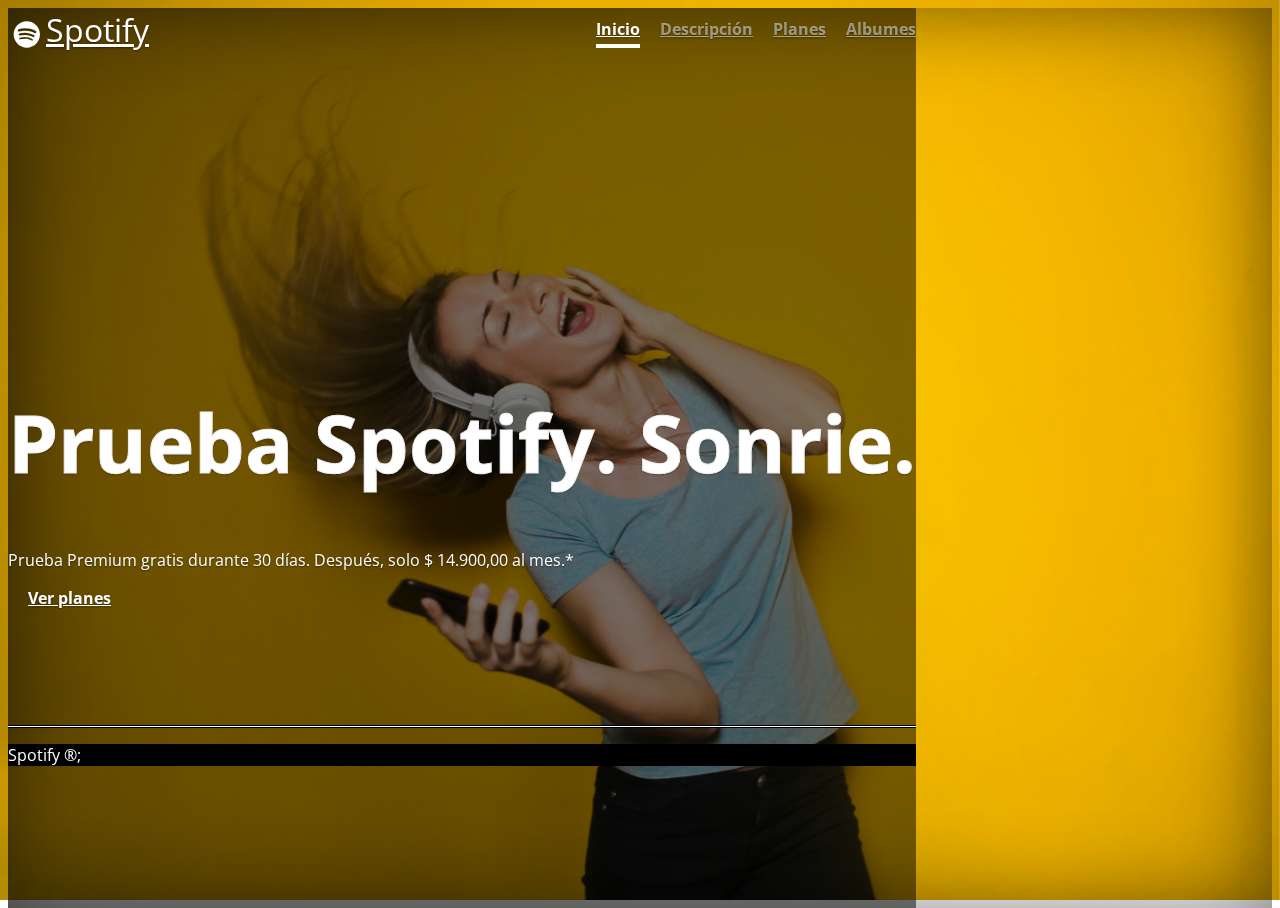
==== index.html @ 93363d83 "Terminado header. Agregados archivos popper y jquery." ====
<html lang="en">

<head>
  <meta charset="utf-8">
  <meta name="viewport" content="width=device-width, initial-scale=1, shrink-to-fit=no">
  <meta name="description" content="">
  <meta name="author" content="">
  <link rel="icon" href="favicon.png">

  <title>Cover Template for Bootstrap</title>

  <!-- Bootstrap core CSS -->
  <link href="/css/bootstrap.min.css" rel="stylesheet">

  <!-- Custom styles for this template -->
  <link href="/css/free.css" rel="stylesheet">
</head>

<body class="text-center">
  <div class="cover-image"></div>
  <div class="container-fluid d-flex w-100 h-100 p-0 mx-auto flex-column bg-blackish">
    <header class=" container masthead mb-auto">
      <div class="inner">
        <a class="navbar-brand float-left" href="#home">
          <span class="masthead-brand"></span> Spotify
        </a>
        <nav class="nav nav-masthead justify-content-center">
          <a class="nav-link active" href="#home">Inicio</a>
          <a class="nav-link" href="#desc">Descripción</a>
          <a class="nav-link" href="#plans">Planes</a>
          <a class="nav-link" href="#albums">Albumes</a>
        </nav>
      </div>
    </header>

    <main role="main">
      <section id="home" class="inner cover">
        <h1 class="cover-heading">Prueba Spotify. Sonrie.</h1>
        <p class="lead">Prueba Premium gratis durante 30 días. Después, solo $ 14.900,00 al mes.* </p>
        <p class="lead">
          <a href="#plans" class="btn btn-lg btn-success">Ver planes</a>
        </p>
      </section>
      <section class="bg-black"></section>
      <section class="bg-white"></section>
      <section class="bg-black"></section>
    </main>

    <footer class="mastfoot mt-auto">
      <div class="inner">
        <p>Spotify &reg;;</div>
    </footer>
  </div>


  <!-- Bootstrap core JavaScript
  ================================================== -->
  <!-- Placed at the end of the document so the pages load faster -->
  <script src="https://code.jquery.com/jquery-3.3.1.slim.min.js" integrity="sha384-q8i/X+965DzO0rT7abK41JStQIAqVgRVzpbzo5smXKp4YfRvH+8abtTE1Pi6jizo"
    crossorigin="anonymous"></script>
  <script>
    window.jQuery || document.write('<script src="js/jquery-slim.min.js"><\/script>')
  </script>
  <script src="js/popper.min.js"></script>
  <script src="js/bootstrap.min.js"></script>


</body>

</html>
---- css/free.css ----
@import url('https://fonts.googleapis.com/css?family=Open+Sans');
/*
 * Globals
 */

/* Links */

a,
a:focus,
a:hover {
  color: #fff;
}

/* Custom default button */

.btn {
  border-radius: 2rem;
}

.cover-image {
  position: fixed;
  width: 100%;
  height: 100%;
  top: 0;
  left: 0;
  background-image: url(../img/cover.jpg);
  background-size: cover;
  z-index: -1;
}

/*
 * Base structure
 */

html,
body {
  height: 100%;
  font-family: 'Open Sans', Arial, Helvetica, sans-serif;
}

body {
  display: -ms-flexbox;
  display: flex;
  color: #fff;
  text-shadow: 0 .05rem .1rem rgba(0, 0, 0, .5);
  box-shadow: inset 0 0 5rem rgba(0, 0, 0, .5);
}

.bg-blackish {
  background-color: rgba(0, 0, 0, 0.5);
}

.bg-black {
  background-color: #000;
  min-height: 1px;
  padding: 0;
}

.bg-white {
  background-color: #fff;
  min-height: 1px;
  padding: 0;
}

/*
 * Header
 */

.masthead {
  margin-bottom: 2rem;
}

.navbar-brand {
  font-size: 2rem;
}

.masthead-brand {
  margin: 13px 5px;
  width: 28px;
  height: 27px;
  background-image: url('data:image/svg+xml;charset=utf-8,%3Csvg%20id%3D%22Layer_1%22%20style%3D%22enable-background%3Anew%200%200%20566.93%20170.04%22%20xmlns%3D%22http%3A//www.w3.org/2000/svg%22%20xml%3Aspace%3D%22preserve%22%20viewBox%3D%220%200%20566.93%20170.04%22%20version%3D%221.1%22%20y%3D%220px%22%20x%3D%220px%22%20xmlns%3Axlink%3D%22http%3A//www.w3.org/1999/xlink%22%20width%3D%22567%22%20height%3D%22171%22%20fill%3D%22%23FFF%22%3E%3Cpath%20d%3D%22m87.996%201.277c-46.249%200-83.743%2037.493-83.743%2083.742%200%2046.254%2037.494%2083.745%2083.743%2083.745%2046.251%200%2083.743-37.491%2083.743-83.745%200-46.246-37.49-83.738-83.744-83.738zm38.404%20120.78c-1.504%202.467-4.718%203.24-7.177%201.737-19.665-12.019-44.417-14.734-73.567-8.075-2.809%200.644-5.609-1.117-6.249-3.925-0.643-2.809%201.11-5.609%203.926-6.249%2031.9-7.293%2059.263-4.154%2081.336%209.334%202.46%201.51%203.24%204.72%201.73%207.18zm10.25-22.799c-1.894%203.073-5.912%204.037-8.981%202.15-22.505-13.834-56.822-17.841-83.447-9.759-3.453%201.043-7.1-0.903-8.148-4.35-1.04-3.453%200.907-7.093%204.354-8.143%2030.413-9.228%2068.221-4.758%2094.071%2011.127%203.07%201.89%204.04%205.91%202.15%208.976zm0.88-23.744c-26.994-16.031-71.52-17.505-97.289-9.684-4.138%201.255-8.514-1.081-9.768-5.219-1.254-4.14%201.08-8.513%205.221-9.771%2029.581-8.98%2078.756-7.245%20109.83%2011.202%203.722%202.209%204.943%207.016%202.737%2010.733-2.2%203.722-7.02%204.949-10.73%202.739z%22/%3E%3Cpath%20d%3D%22m232.09%2078.586c-14.459-3.448-17.033-5.868-17.033-10.953%200-4.804%204.523-8.037%2011.249-8.037%206.52%200%2012.985%202.455%2019.763%207.509%200.205%200.153%200.462%200.214%200.715%200.174%200.253-0.038%200.477-0.177%200.625-0.386l7.06-9.952c0.29-0.41%200.211-0.975-0.18-1.288-8.067-6.473-17.151-9.62-27.769-9.62-15.612%200-26.517%209.369-26.517%2022.774%200%2014.375%209.407%2019.465%2025.663%2023.394%2013.836%203.187%2016.171%205.857%2016.171%2010.63%200%205.289-4.722%208.577-12.321%208.577-8.44%200-15.324-2.843-23.025-9.512-0.191-0.165-0.453-0.24-0.695-0.226-0.255%200.021-0.488%200.139-0.65%200.334l-7.916%209.421c-0.332%200.391-0.29%200.975%200.094%201.313%208.96%207.999%2019.98%2012.224%2031.872%2012.224%2016.823%200%2027.694-9.192%2027.694-23.419%200.03-12.01-7.16-18.66-24.77-22.944z%22/%3E%3Cpath%20d%3D%22m294.95%2064.326c-7.292%200-13.273%202.872-18.205%208.757v-6.624c0-0.523-0.424-0.949-0.946-0.949h-12.947c-0.523%200-0.946%200.426-0.946%200.949v73.602c0%200.523%200.423%200.949%200.946%200.949h12.947c0.522%200%200.946-0.426%200.946-0.949v-23.233c4.933%205.536%2010.915%208.241%2018.205%208.241%2013.549%200%2027.265-10.43%2027.265-30.368%200.02-19.943-13.7-30.376-27.25-30.376zm12.21%2030.375c0%2010.153-6.254%2017.238-15.209%2017.238-8.853%200-15.531-7.407-15.531-17.238%200-9.83%206.678-17.238%2015.531-17.238%208.81-0.001%2015.21%207.247%2015.21%2017.237z%22/%3E%3Cpath%20d%3D%22m357.37%2064.326c-17.449%200-31.119%2013.436-31.119%2030.592%200%2016.969%2013.576%2030.264%2030.905%2030.264%2017.511%200%2031.223-13.391%2031.223-30.481%200-17.031-13.62-30.373-31.01-30.373zm0%2047.714c-9.281%200-16.278-7.457-16.278-17.344%200-9.929%206.755-17.134%2016.064-17.134%209.341%200%2016.385%207.457%2016.385%2017.351%200%209.927-6.8%2017.127-16.17%2017.127z%22/%3E%3Cpath%20d%3D%22m425.64%2065.51h-14.247v-14.566c0-0.522-0.422-0.948-0.945-0.948h-12.945c-0.524%200-0.949%200.426-0.949%200.948v14.566h-6.225c-0.521%200-0.943%200.426-0.943%200.949v11.127c0%200.522%200.422%200.949%200.943%200.949h6.225v28.791c0%2011.635%205.791%2017.534%2017.212%2017.534%204.644%200%208.497-0.959%2012.128-3.018%200.295-0.165%200.478-0.483%200.478-0.821v-10.596c0-0.327-0.17-0.636-0.45-0.807-0.282-0.177-0.633-0.186-0.922-0.043-2.494%201.255-4.905%201.834-7.6%201.834-4.154%200-6.007-1.886-6.007-6.113v-26.756h14.247c0.523%200%200.944-0.426%200.944-0.949v-11.126c0.02-0.523-0.4-0.949-0.93-0.949z%22/%3E%3Cpath%20d%3D%22m475.28%2065.567v-1.789c0-5.263%202.018-7.61%206.544-7.61%202.699%200%204.867%200.536%207.295%201.346%200.299%200.094%200.611%200.047%200.854-0.132%200.25-0.179%200.391-0.466%200.391-0.77v-10.91c0-0.417-0.268-0.786-0.67-0.909-2.565-0.763-5.847-1.546-10.761-1.546-11.958%200-18.279%206.734-18.279%2019.467v2.74h-6.22c-0.522%200-0.95%200.426-0.95%200.948v11.184c0%200.522%200.428%200.949%200.95%200.949h6.22v44.409c0%200.523%200.422%200.949%200.944%200.949h12.947c0.523%200%200.949-0.426%200.949-0.949v-44.406h12.088l18.517%2044.398c-2.102%204.665-4.169%205.593-6.991%205.593-2.281%200-4.683-0.681-7.139-2.025-0.231-0.127-0.505-0.148-0.754-0.071-0.247%200.087-0.455%200.271-0.56%200.511l-4.388%209.627c-0.209%200.455-0.03%200.989%200.408%201.225%204.581%202.481%208.716%203.54%2013.827%203.54%209.56%200%2014.844-4.453%2019.502-16.433l22.461-58.04c0.113-0.292%200.079-0.622-0.1-0.881-0.178-0.257-0.465-0.412-0.779-0.412h-13.478c-0.404%200-0.765%200.257-0.897%200.636l-13.807%2039.438-15.123-39.464c-0.138-0.367-0.492-0.61-0.884-0.61h-22.12z%22/%3E%3Cpath%20d%3D%22m446.5%2065.51h-12.947c-0.523%200-0.949%200.426-0.949%200.949v56.485c0%200.523%200.426%200.949%200.949%200.949h12.947c0.522%200%200.949-0.426%200.949-0.949v-56.481c0-0.523-0.42-0.949-0.95-0.949z%22/%3E%3Cpath%20d%3D%22m440.1%2039.791c-5.129%200-9.291%204.152-9.291%209.281%200%205.132%204.163%209.289%209.291%209.289%205.127%200%209.285-4.157%209.285-9.289%200-5.128-4.16-9.281-9.28-9.281z%22/%3E%3Cpath%20d%3D%22m553.52%2083.671c-5.124%200-9.111-4.115-9.111-9.112s4.039-9.159%209.159-9.159c5.124%200%209.111%204.114%209.111%209.107%200%204.997-4.04%209.164-9.16%209.164zm0.05-17.365c-4.667%200-8.198%203.71-8.198%208.253%200%204.541%203.506%208.201%208.151%208.201%204.666%200%208.201-3.707%208.201-8.253%200-4.541-3.51-8.201-8.15-8.201zm2.02%209.138l2.577%203.608h-2.173l-2.32-3.31h-1.995v3.31h-1.819v-9.564h4.265c2.222%200%203.683%201.137%203.683%203.051%200.01%201.568-0.9%202.526-2.21%202.905zm-1.54-4.315h-2.372v3.025h2.372c1.184%200%201.891-0.579%201.891-1.514%200-0.984-0.71-1.511-1.89-1.511z%22/%3E%3C/svg%3E');
  background-repeat: no-repeat;
  background-size: 100% 100%;
  font: 0/0 a;
  color: transparent;
  text-shadow: none;
  background-color: transparent;
  border: 0;
  background-size: 89px 27px;
  float: left;
}

.nav-masthead {
  padding: 10px 0;
}

.nav-masthead .nav-link {
  padding: .25rem 0;
  font-weight: 700;
  color: rgba(255, 255, 255, .5);
  background-color: transparent;
  border-bottom: .25rem solid transparent;
}

.nav-masthead .nav-link:hover,
.nav-masthead .nav-link:focus {
  border-bottom-color: rgba(255, 255, 255, .25);
}

.nav-masthead .nav-link+.nav-link {
  margin-left: 1rem;
}

.nav-masthead .active {
  color: #fff;
  border-bottom-color: #fff;
}

@media (min-width: 48em) {
  .masthead-brand {
    float: left;
  }
  .nav-masthead {
    float: right;
  }
}

/*
 * Cover
 */

.cover {
  padding: 250px 0 100px;
}

.cover .btn-lg {
  padding: .75rem 1.25rem;
  font-weight: 700;
}

#home h1.cover-heading {
  font-size: 5rem;
  -webkit-text-stroke-width: 1px;
  -webkit-text-stroke-color: #eee;
}

/*
 * Footer
 */

.mastfoot {
  background-color: #000;
}
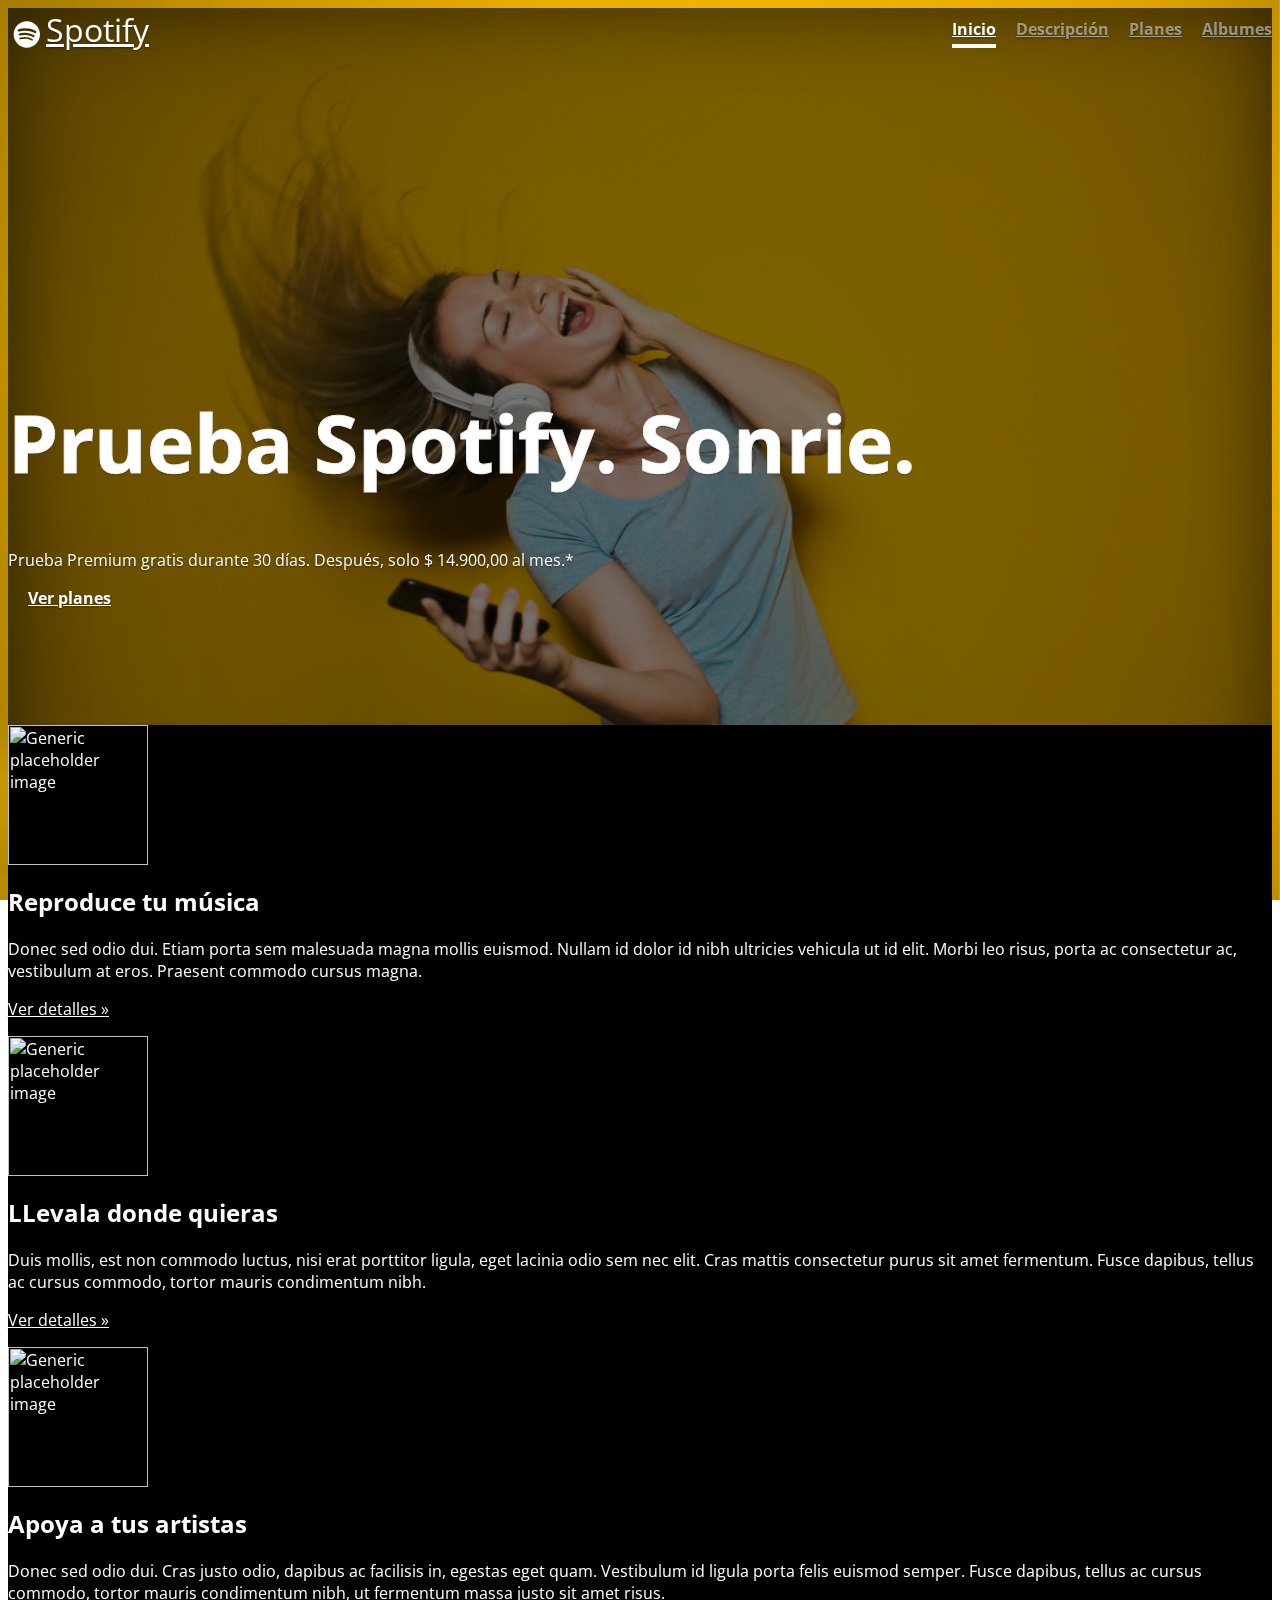
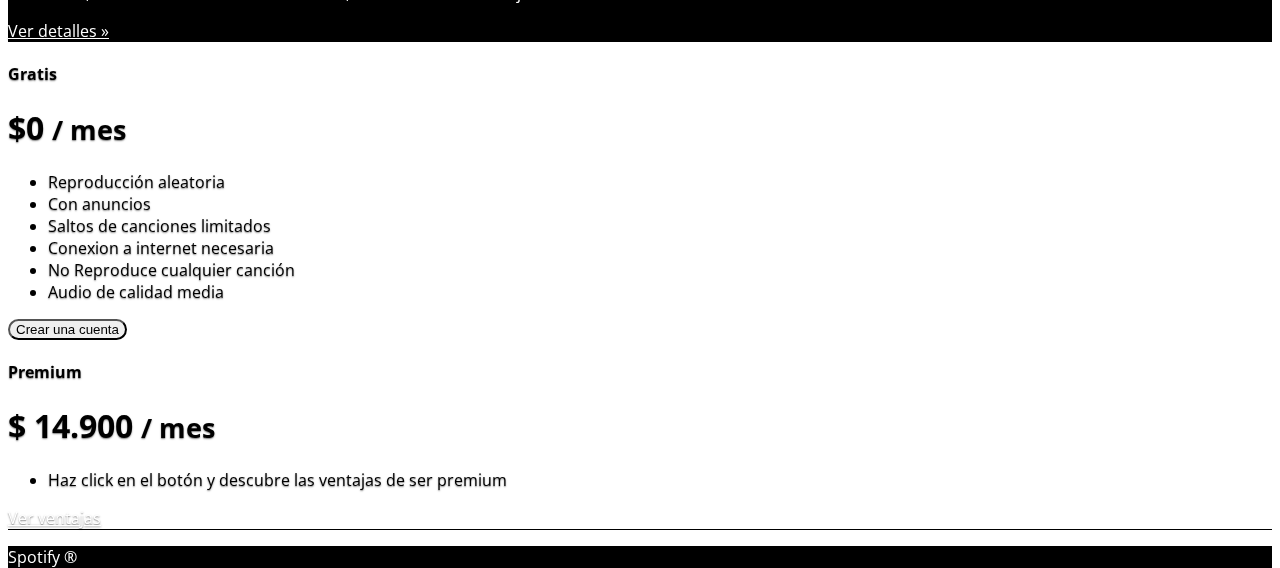
==== commit 95faba4c: "Merge pull request #5 from andres187/feature/free-plans" ====
--- a/index.html
+++ b/index.html
@@ -41,14 +41,84 @@
           <a href="#plans" class="btn btn-lg btn-success">Ver planes</a>
         </p>
       </section>
-      <section class="bg-black"></section>
-      <section class="bg-white"></section>
+      <section class="bg-black p-4" id="desc">
+        <div class="row">
+          <div class="col-lg-4">
+            <img class="rounded-circle" src="/img/note.png" alt="Generic placeholder image" width="140" height="140">
+            <h2>Reproduce tu música</h2>
+            <p>Donec sed odio dui. Etiam porta sem malesuada magna mollis euismod. Nullam id dolor id nibh ultricies vehicula
+              ut id elit. Morbi leo risus, porta ac consectetur ac, vestibulum at eros. Praesent commodo cursus magna.</p>
+            <p>
+              <a class="btn btn-success" href="#" role="button">Ver detalles »</a>
+            </p>
+          </div>
+          <!-- /.col-lg-4 -->
+          <div class="col-lg-4">
+            <img class="rounded-circle" src="/img/phone.jpg" alt="Generic placeholder image" width="140" height="140">
+            <h2>LLevala donde quieras</h2>
+            <p>Duis mollis, est non commodo luctus, nisi erat porttitor ligula, eget lacinia odio sem nec elit. Cras mattis
+              consectetur purus sit amet fermentum. Fusce dapibus, tellus ac cursus commodo, tortor mauris condimentum nibh.</p>
+            <p>
+              <a class="btn btn-success" href="#" role="button">Ver detalles »</a>
+            </p>
+          </div>
+          <!-- /.col-lg-4 -->
+          <div class="col-lg-4">
+            <img class="rounded-circle" src="/img/guitar.png" alt="Generic placeholder image" width="140" height="140">
+            <h2>Apoya a tus artistas</h2>
+            <p>Donec sed odio dui. Cras justo odio, dapibus ac facilisis in, egestas eget quam. Vestibulum id ligula porta felis
+              euismod semper. Fusce dapibus, tellus ac cursus commodo, tortor mauris condimentum nibh, ut fermentum massa
+              justo sit amet risus.</p>
+            <p>
+              <a class="btn btn-success" href="#" role="button">Ver detalles »</a>
+            </p>
+          </div>
+          <!-- /.col-lg-4 -->
+        </div>
+      </section>
+      <section class="bg-white" id="plans">
+        <div class="card-deck mb-3 text-center">
+          <div class="card mb-4">
+            <div class="card-header">
+              <h4 class="my-0 font-weight-normal">Gratis</h4>
+            </div>
+            <div class="card-body">
+              <h1 class="card-title pricing-card-title">$0
+                <small class="text-muted">/ mes</small>
+              </h1>
+              <ul class="list-unstyled mt-3 mb-4">
+                <li>Reproducción aleatoria</li>
+                <li>Con anuncios</li>
+                <li>Saltos de canciones limitados</li>
+                <li>Conexion a internet necesaria</li>
+                <li>No Reproduce cualquier canción</li>
+                <li>Audio de calidad media</li>
+              </ul>
+              <button type="button" class="btn btn-lg btn-block btn-outline-success">Crear una cuenta</button>
+            </div>
+          </div>
+          <div class="card mb-4">
+            <div class="card-header">
+              <h4 class="my-0 font-weight-normal">Premium</h4>
+            </div>
+            <div class="card-body">
+              <h1 class="card-title pricing-card-title">$ 14.900
+                <small class="text-muted">/ mes</small>
+              </h1>
+              <ul class="list-unstyled mt-3 mb-4">
+                <li>Haz click en el botón y descubre las ventajas de ser premium</li>
+              </ul>
+              <a href="/premium.html" class="btn btn-lg btn-block btn-success">Ver ventajas</a>
+            </div>
+          </div>
+        </div>
+      </section>
       <section class="bg-black"></section>
     </main>
 
     <footer class="mastfoot mt-auto">
       <div class="inner">
-        <p>Spotify &reg;;</div>
+        <p>Spotify &reg;</div>
     </footer>
   </div>
 
--- a/css/free.css
+++ b/css/free.css
@@ -28,6 +28,17 @@
   z-index: -1;
 }
 
+.cover-image-ak {
+  position: fixed;
+  width: 100%;
+  height: 100%;
+  top: 0;
+  left: 0;
+  background-image: url(../img/premium_dancer.png);
+  background-size: cover;
+  z-index: -1;
+}
+
 /*
  * Base structure
  */
@@ -54,12 +65,19 @@
   background-color: #000;
   min-height: 1px;
   padding: 0;
+  color: #fff;
 }
 
 .bg-white {
   background-color: #fff;
   min-height: 1px;
   padding: 0;
+  color: #000;
+}
+
+.bg-black strong,
+.bg-white strong {
+  color: #28a745;
 }
 
 /*
@@ -144,6 +162,10 @@
   -webkit-text-stroke-color: #eee;
 }
 
+.card {
+  border-radius: 0;
+}
+
 /*
  * Footer
  */
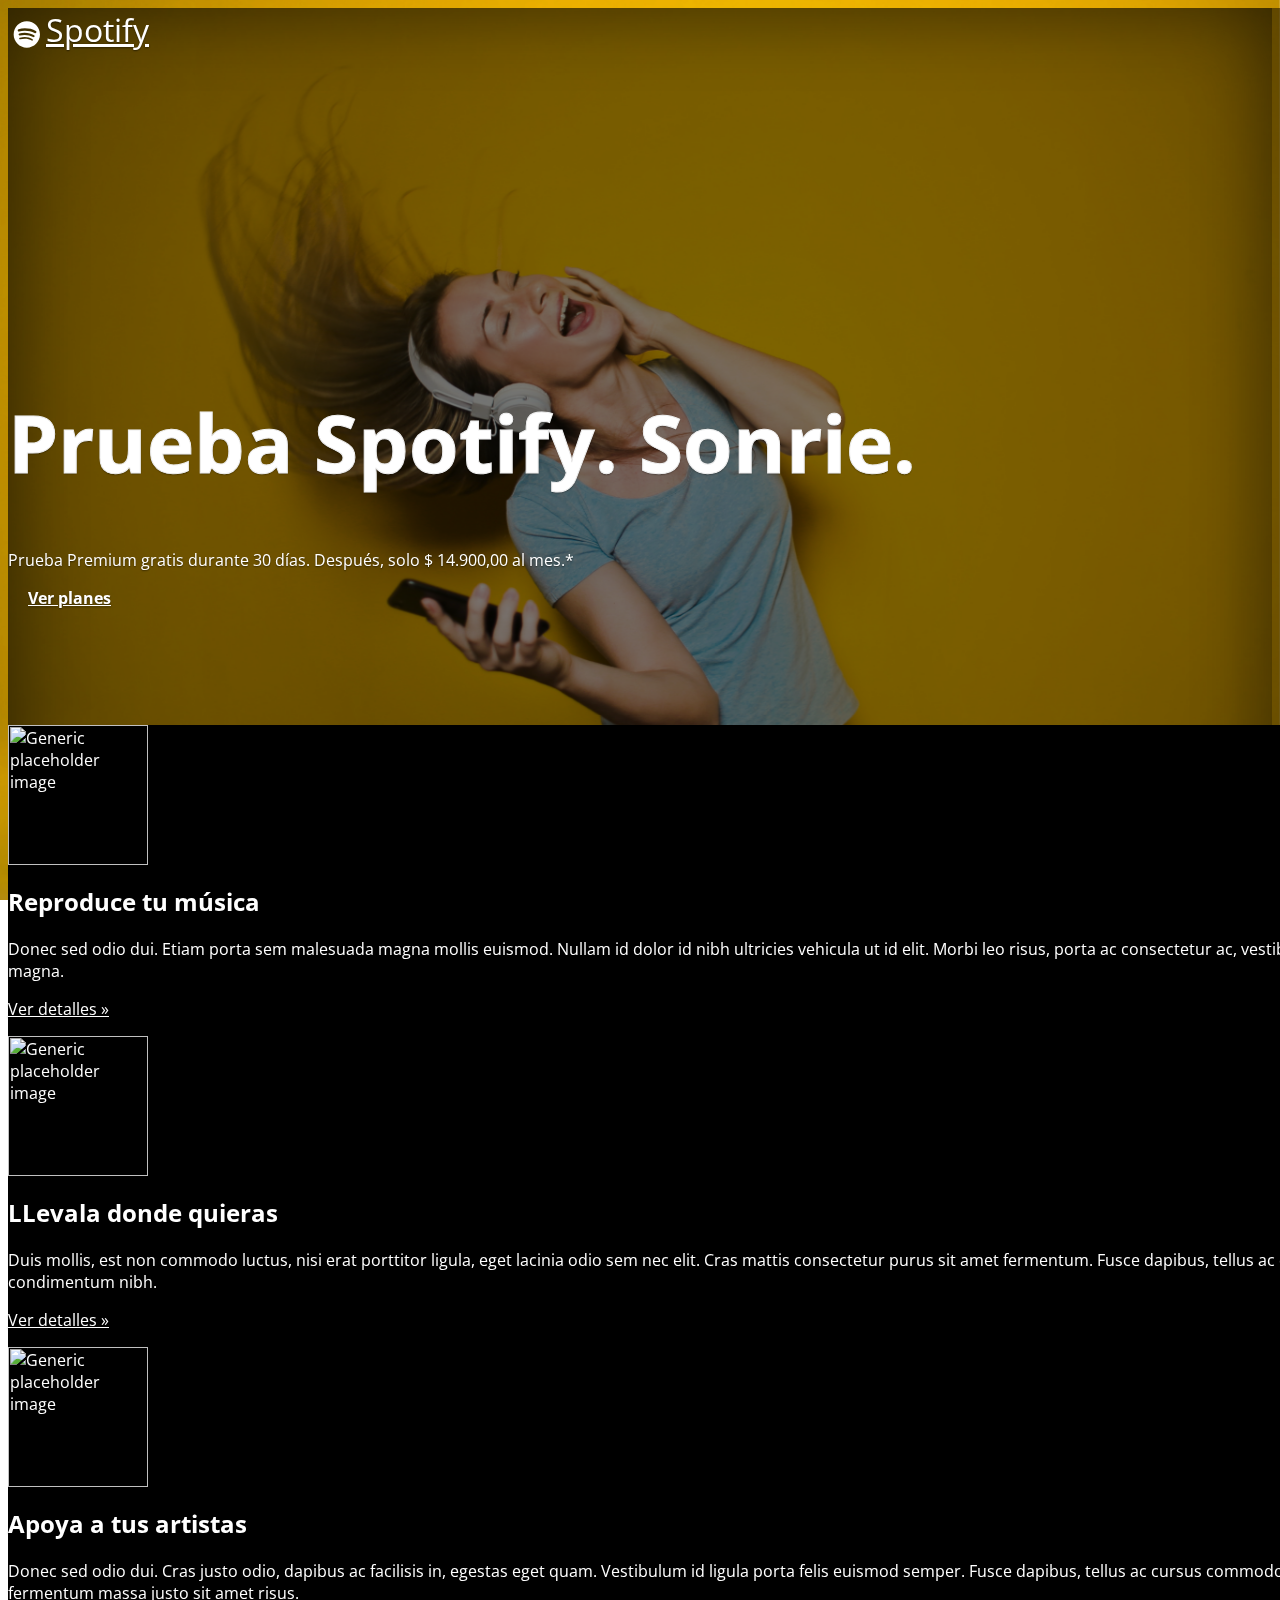
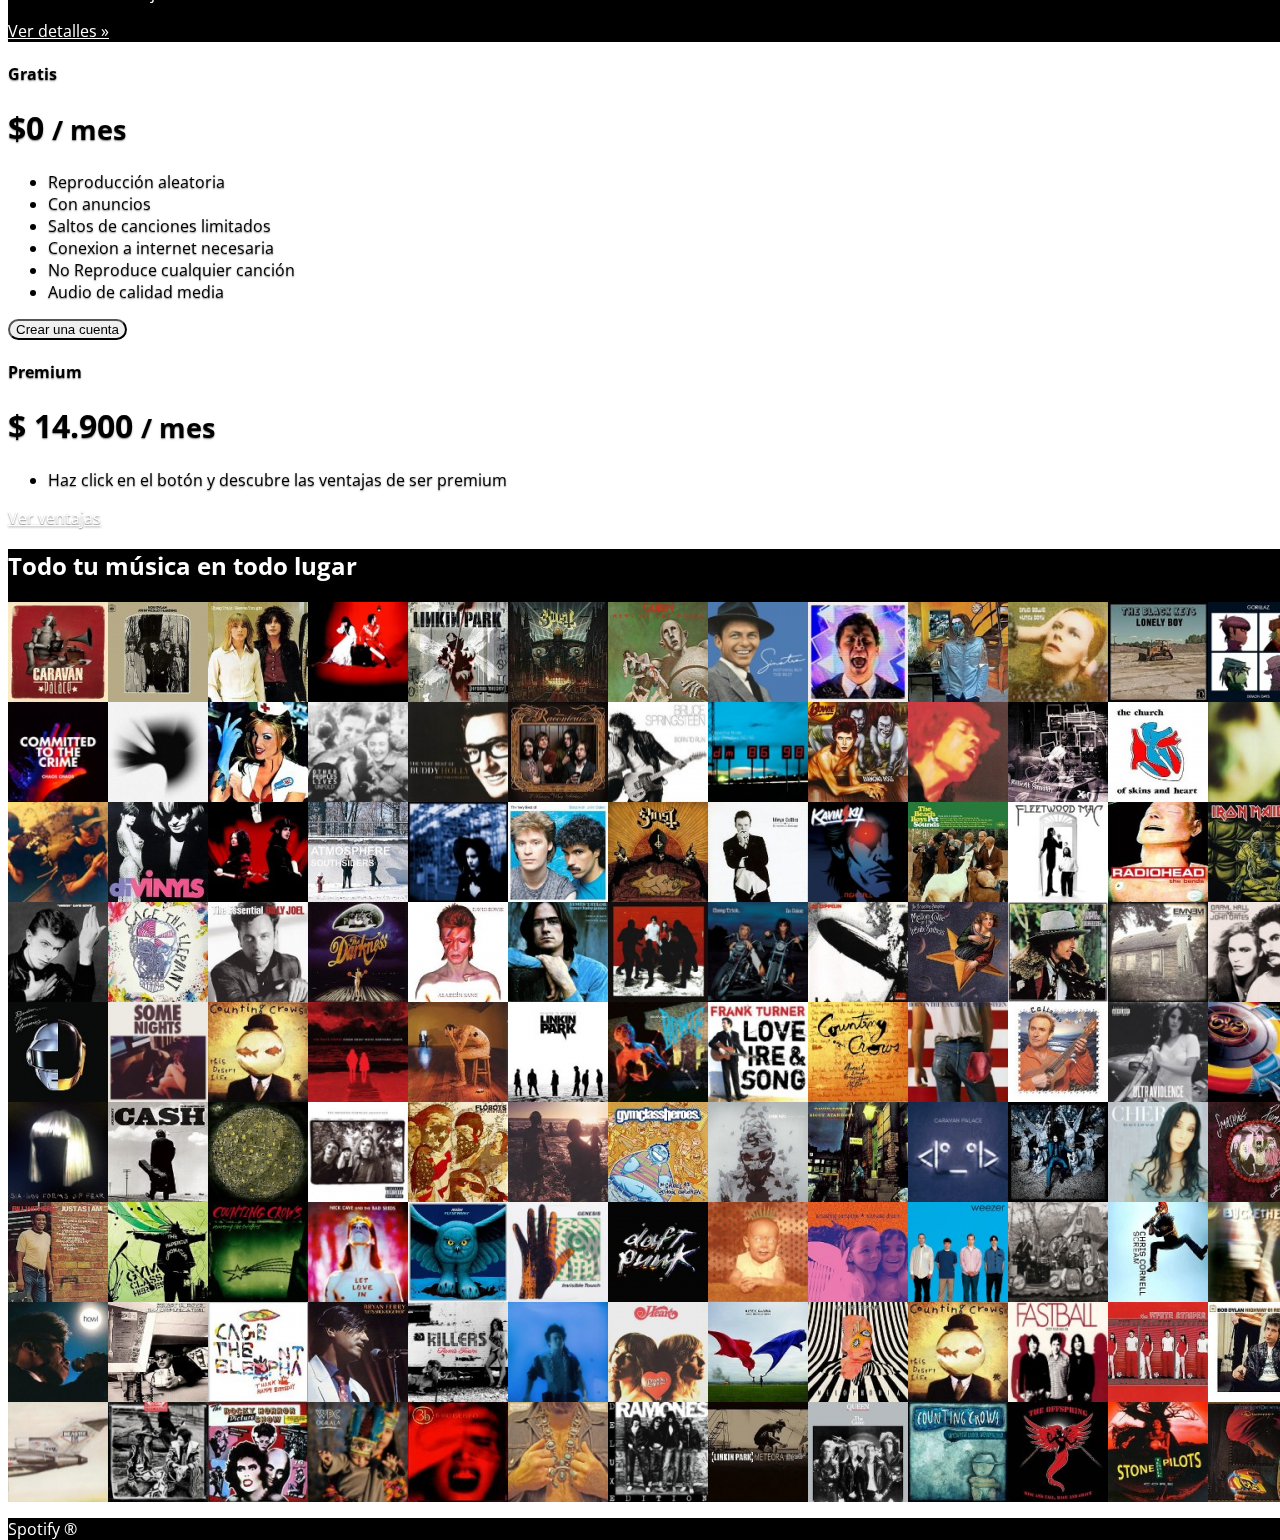
==== commit 56fc0dc2: "Merge pull request #6 from andres187/feature/albums" ====
--- a/index.html
+++ b/index.html
@@ -76,7 +76,7 @@
           <!-- /.col-lg-4 -->
         </div>
       </section>
-      <section class="bg-white" id="plans">
+      <section class="bg-white p-4" id="plans">
         <div class="card-deck mb-3 text-center">
           <div class="card mb-4">
             <div class="card-header">
@@ -113,7 +113,10 @@
           </div>
         </div>
       </section>
-      <section class="bg-black"></section>
+      <section class="bg-black p-4">
+        <h2>Todo tu música en todo lugar</h2>
+        <img src="/img/albums.png" alt="Albumes">
+      </section>
     </main>
 
     <footer class="mastfoot mt-auto">
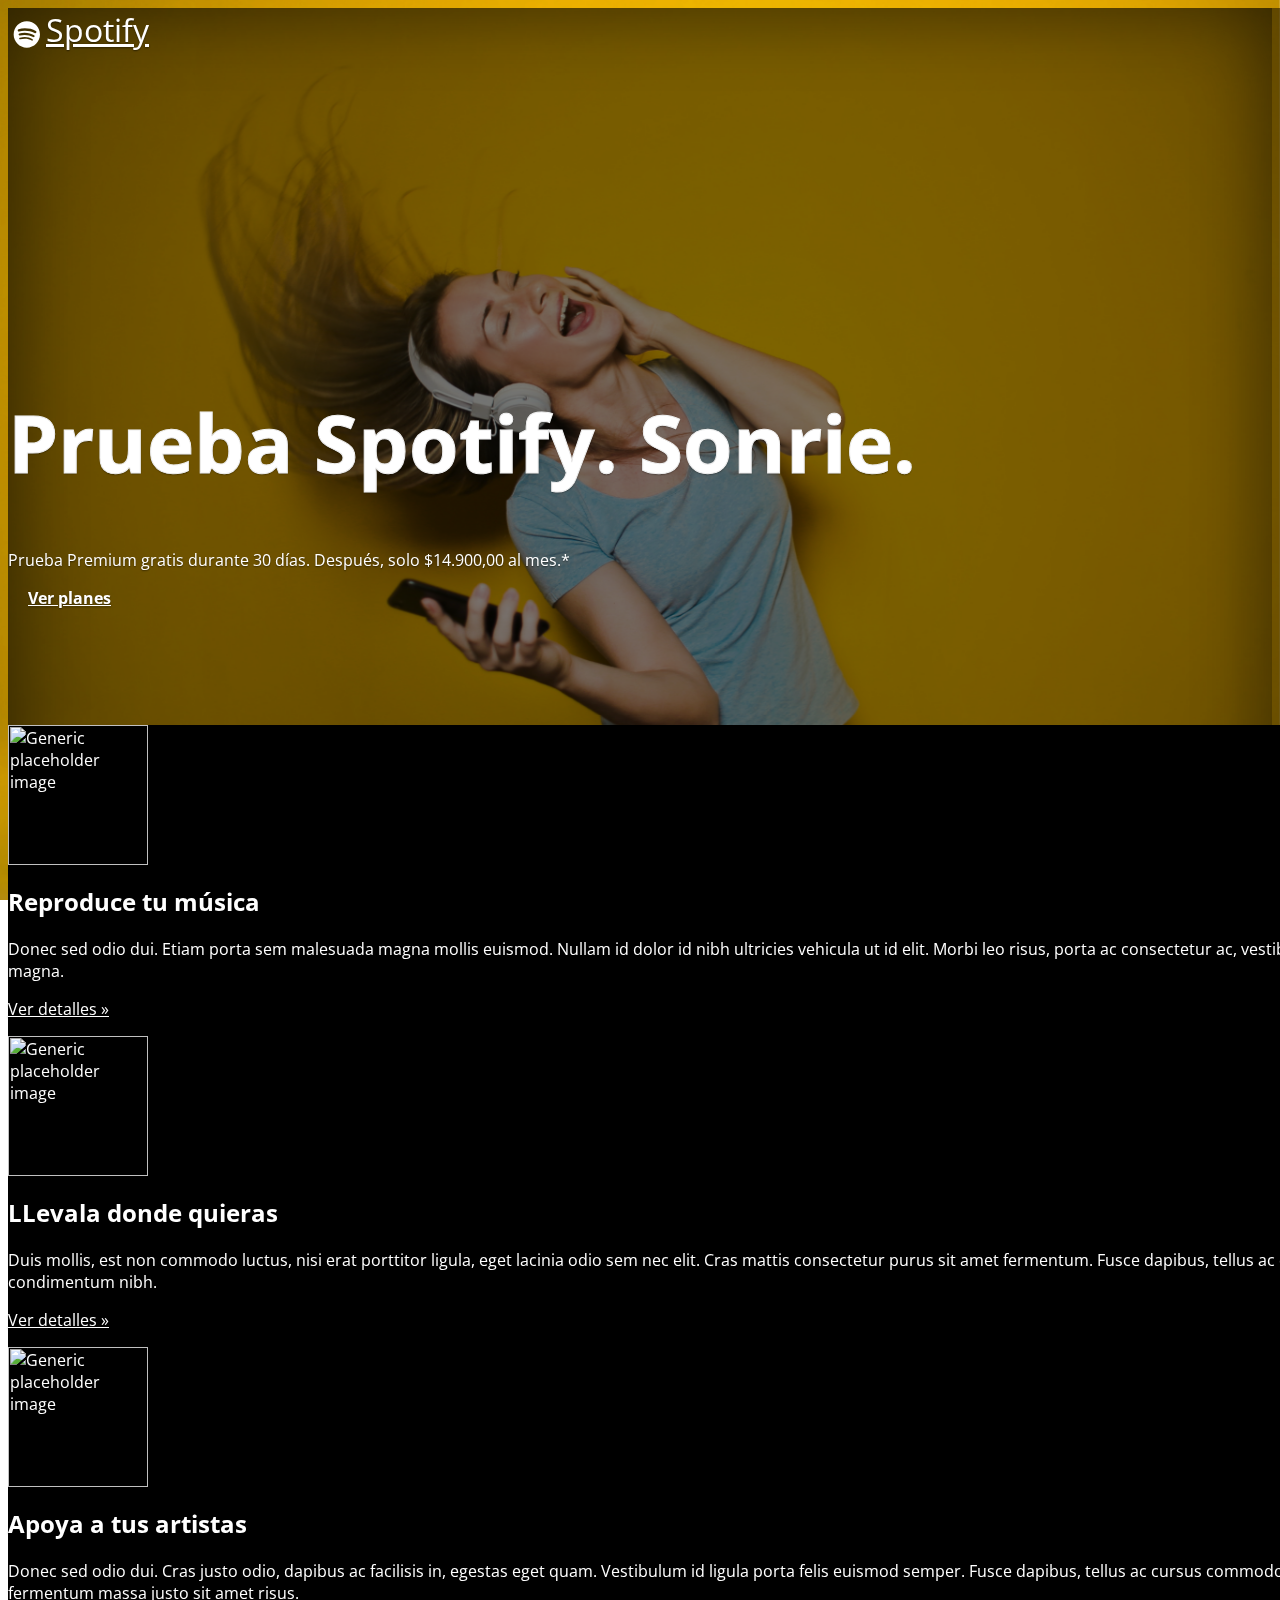
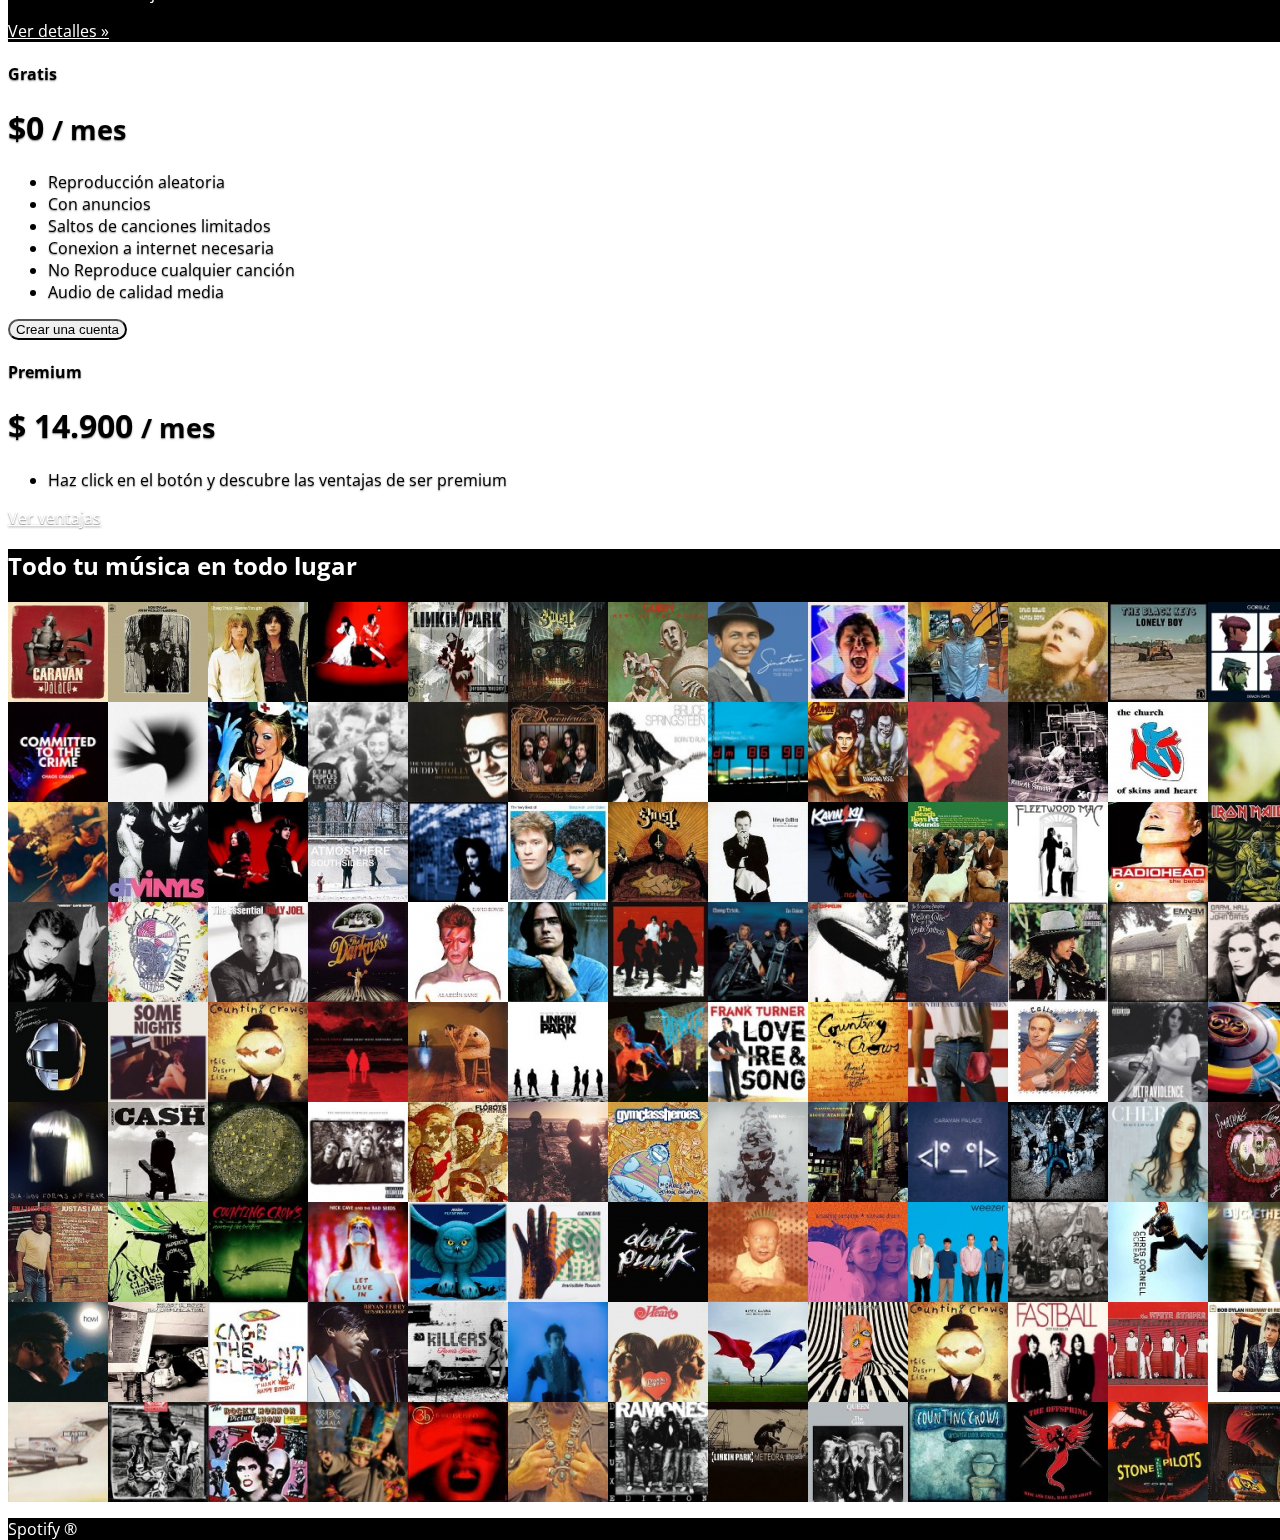
==== commit 92a4676d: "cambio index" ====
--- a/index.html
+++ b/index.html
@@ -36,7 +36,7 @@
     <main role="main">
       <section id="home" class="inner cover">
         <h1 class="cover-heading">Prueba Spotify. Sonrie.</h1>
-        <p class="lead">Prueba Premium gratis durante 30 días. Después, solo $ 14.900,00 al mes.* </p>
+        <p class="lead">Prueba Premium gratis durante 30 días. Después, solo $14.900,00 al mes.* </p>
         <p class="lead">
           <a href="#plans" class="btn btn-lg btn-success">Ver planes</a>
         </p>
@@ -115,7 +115,7 @@
       </section>
       <section class="bg-black p-4">
         <h2>Todo tu música en todo lugar</h2>
-        <img src="/img/albums.png" alt="Albumes">
+        <img src="/img/albums.png" class="img-fluid" alt="Albumes">
       </section>
     </main>
 
